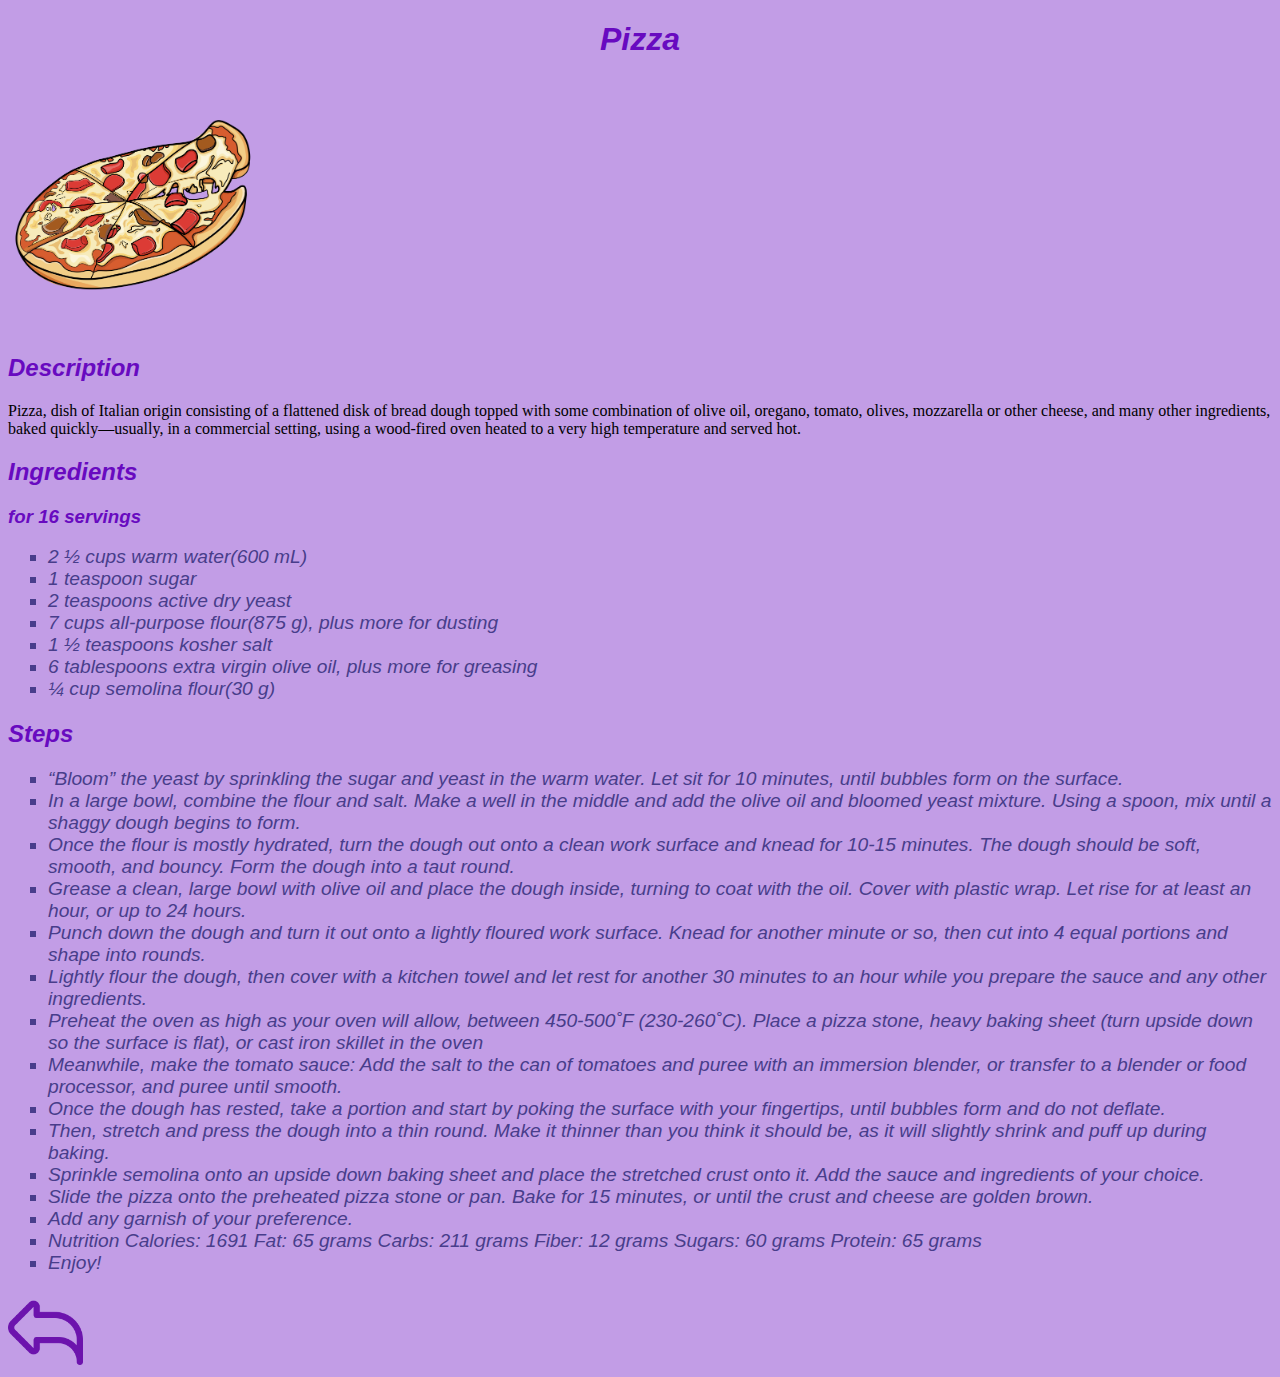
==== Pages/pizza-recipe.html @ 3ce0355d "first commit" ====
<!DOCTYPE html>
<html lang="en">
<head>
    <meta charset="UTF-8">
    <meta name="viewport" content="width=device-width, initial-scale=1.0">
    <title>Pizza Recipe</title>
    <link rel="stylesheet" href="../Styles/style.css">
</head>
<body>
   <h1>Pizza</h1>
   <img src="../Images/pizza.png" alt="Image of a Pizza" width="250" height="250">
   <h2>Description</h2>
   <p>Pizza, dish of Italian origin consisting of a flattened disk of bread dough topped with some combination of olive oil, oregano, tomato, olives, mozzarella or other cheese, and many other ingredients, baked quickly—usually, in a commercial setting, using a wood-fired oven heated to a very high temperature and served hot.</p>
   <h2>Ingredients</h2>
   <h3>for 16 servings</h3>
   <ul>
    <li>2 ½ cups warm water(600 mL)</li>
    <li>1 teaspoon sugar</li>
    <li>2 teaspoons active dry yeast</li>
    <li>7 cups all-purpose flour(875 g), plus more for dusting</li>
    <li>1 ½ teaspoons kosher salt</li>
    <li>6 tablespoons extra virgin olive oil, plus more for greasing</li>
    <li>¼ cup semolina flour(30 g)</li>
   </ul>
   <h2>Steps</h2>
   <ol>
    <li>“Bloom” the yeast by sprinkling the sugar and yeast in the warm water. Let sit for 10 minutes, until bubbles form on the surface.</li>
    <li>In a large bowl, combine the flour and salt. Make a well in the middle and add the olive oil and bloomed yeast mixture. Using a spoon, mix until a shaggy dough begins to form.</li>
    <li>Once the flour is mostly hydrated, turn the dough out onto a clean work surface and knead for 10-15 minutes. The dough should be soft, smooth, and bouncy. Form the dough into a taut round.</li>
    <li>Grease a clean, large bowl with olive oil and place the dough inside, turning to coat with the oil. Cover with plastic wrap. Let rise for at least an hour, or up to 24 hours.</li>
    <li>Punch down the dough and turn it out onto a lightly floured work surface. Knead for another minute or so, then cut into 4 equal portions and shape into rounds.</li>
    <li>Lightly flour the dough, then cover with a kitchen towel and let rest for another 30 minutes to an hour while you prepare the sauce and any other ingredients.</li>
    <li>Preheat the oven as high as your oven will allow, between 450-500˚F (230-260˚C). Place a pizza stone, heavy baking sheet (turn upside down so the surface is flat), or cast iron skillet in the oven</li>
    <li>Meanwhile, make the tomato sauce: Add the salt to the can of tomatoes and puree with an immersion blender, or transfer to a blender or food processor, and puree until smooth.</li>
    <li>Once the dough has rested, take a portion and start by poking the surface with your fingertips, until bubbles form and do not deflate.</li>
    <li>Then, stretch and press the dough into a thin round. Make it thinner than you think it should be, as it will slightly shrink and puff up during baking.</li>
    <li>Sprinkle semolina onto an upside down baking sheet and place the stretched crust onto it. Add the sauce and ingredients of your choice.</li>
    <li>Slide the pizza onto the preheated pizza stone or pan. Bake for 15 minutes, or until the crust and cheese are golden brown.</li>
    <li>Add any garnish of your preference.</li>
    <li>Nutrition Calories: 1691 Fat: 65 grams Carbs: 211 grams Fiber: 12 grams Sugars: 60 grams Protein: 65 grams</li>
    <li>Enjoy!</li>
   </ol>
   <a href="../index.html">
    <img src="../Images/undo.png"  alt="Return to recipes" width="75" height="75">
   </a>
</body>
</html>
---- Styles/style.css ----
li{
    list-style-type: square;
    font-family: Arial, Helvetica, sans-serif;
    font-style: italic; 
    font-size: larger;
    color: darkslateblue;
}

body{
    background-color: rgb(194, 157, 230);
}

h1{
    color: rgb(104, 10, 192);
    font-family: Arial, Helvetica, sans-serif;
    text-align: center;
    font-style: italic;
}

h2{
    color: rgb(104, 10, 192);
    font-family: Arial, Helvetica, sans-serif;
    text-align: left;
    font-style: italic;
}

h3{
    color: rgb(104, 10, 192);
    font-family: Arial, Helvetica, sans-serif;
    text-align: left;
    font-style: italic;
}
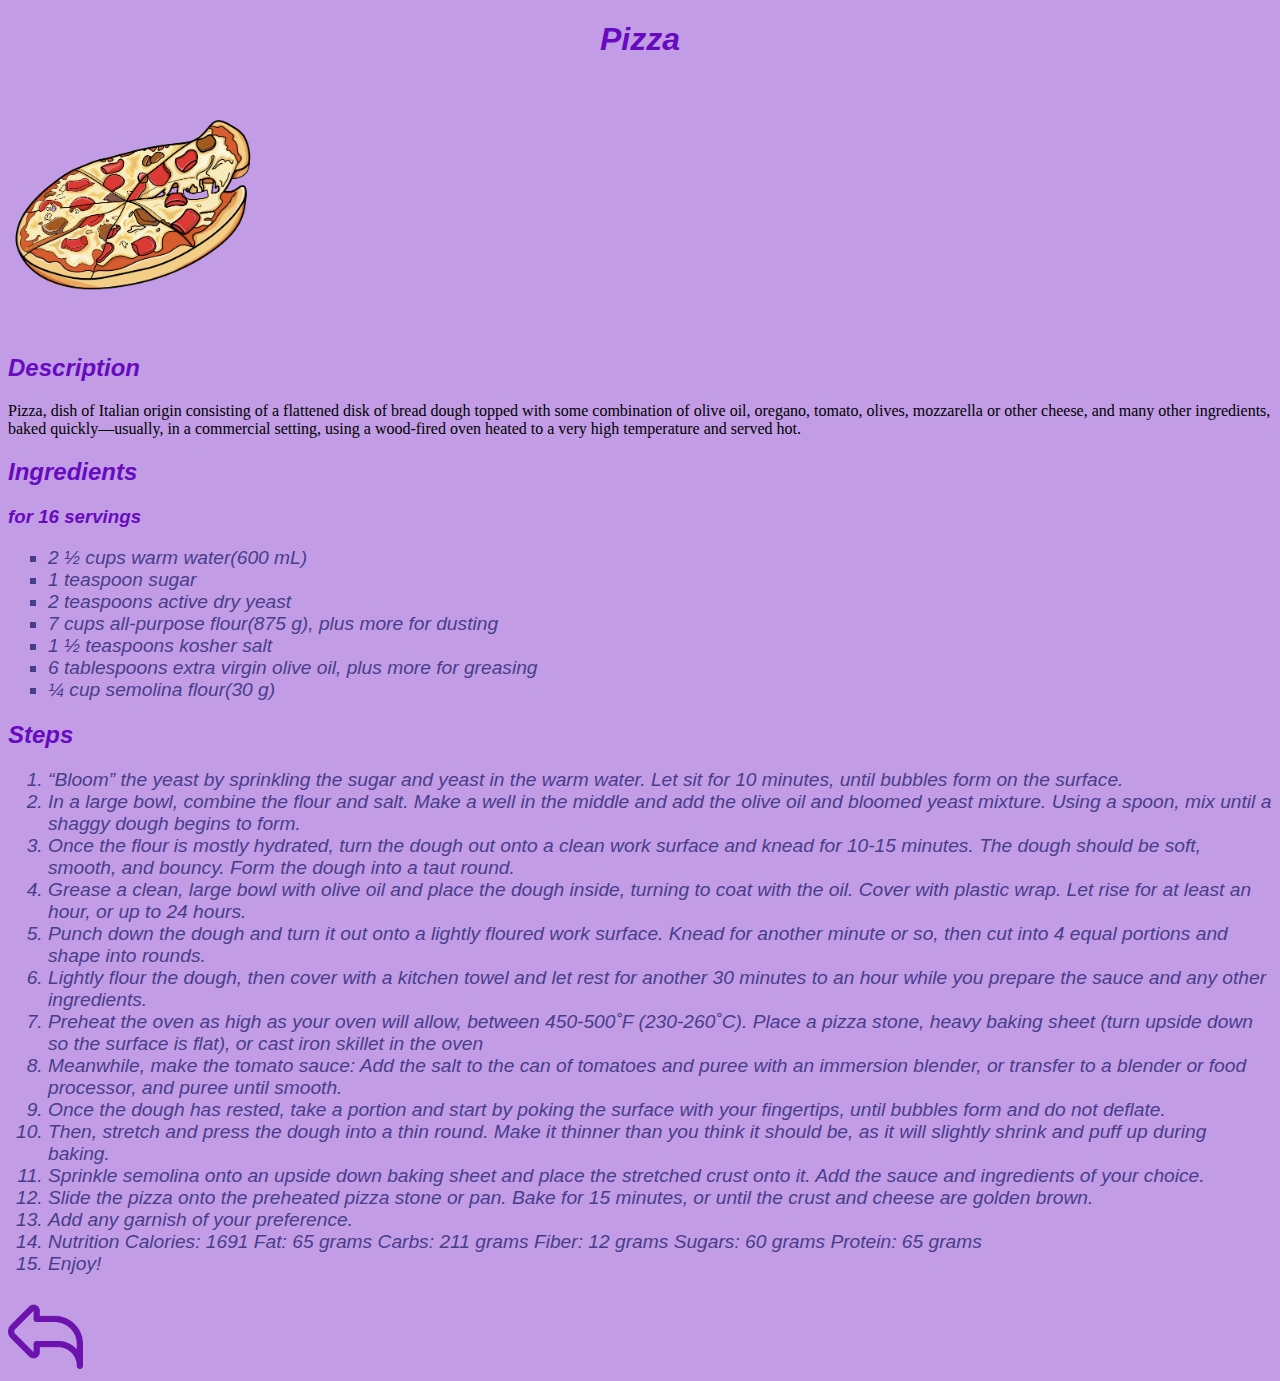
==== commit a870b802: "liste sıralama düzeltme" ====
--- a/Pages/pizza-recipe.html
+++ b/Pages/pizza-recipe.html
@@ -23,7 +23,7 @@
     <li>¼ cup semolina flour(30 g)</li>
    </ul>
    <h2>Steps</h2>
-   <ol>
+   <ol type="1">
     <li>“Bloom” the yeast by sprinkling the sugar and yeast in the warm water. Let sit for 10 minutes, until bubbles form on the surface.</li>
     <li>In a large bowl, combine the flour and salt. Make a well in the middle and add the olive oil and bloomed yeast mixture. Using a spoon, mix until a shaggy dough begins to form.</li>
     <li>Once the flour is mostly hydrated, turn the dough out onto a clean work surface and knead for 10-15 minutes. The dough should be soft, smooth, and bouncy. Form the dough into a taut round.</li>
--- a/Styles/style.css
+++ b/Styles/style.css
@@ -1,5 +1,13 @@
-li{
+ul{
     list-style-type: square;
+    font-family: Arial, Helvetica, sans-serif;
+    font-style: italic; 
+    font-size: larger;
+    color: darkslateblue;
+}
+
+ol{
+    list-style-type: decimal;
     font-family: Arial, Helvetica, sans-serif;
     font-style: italic; 
     font-size: larger;
